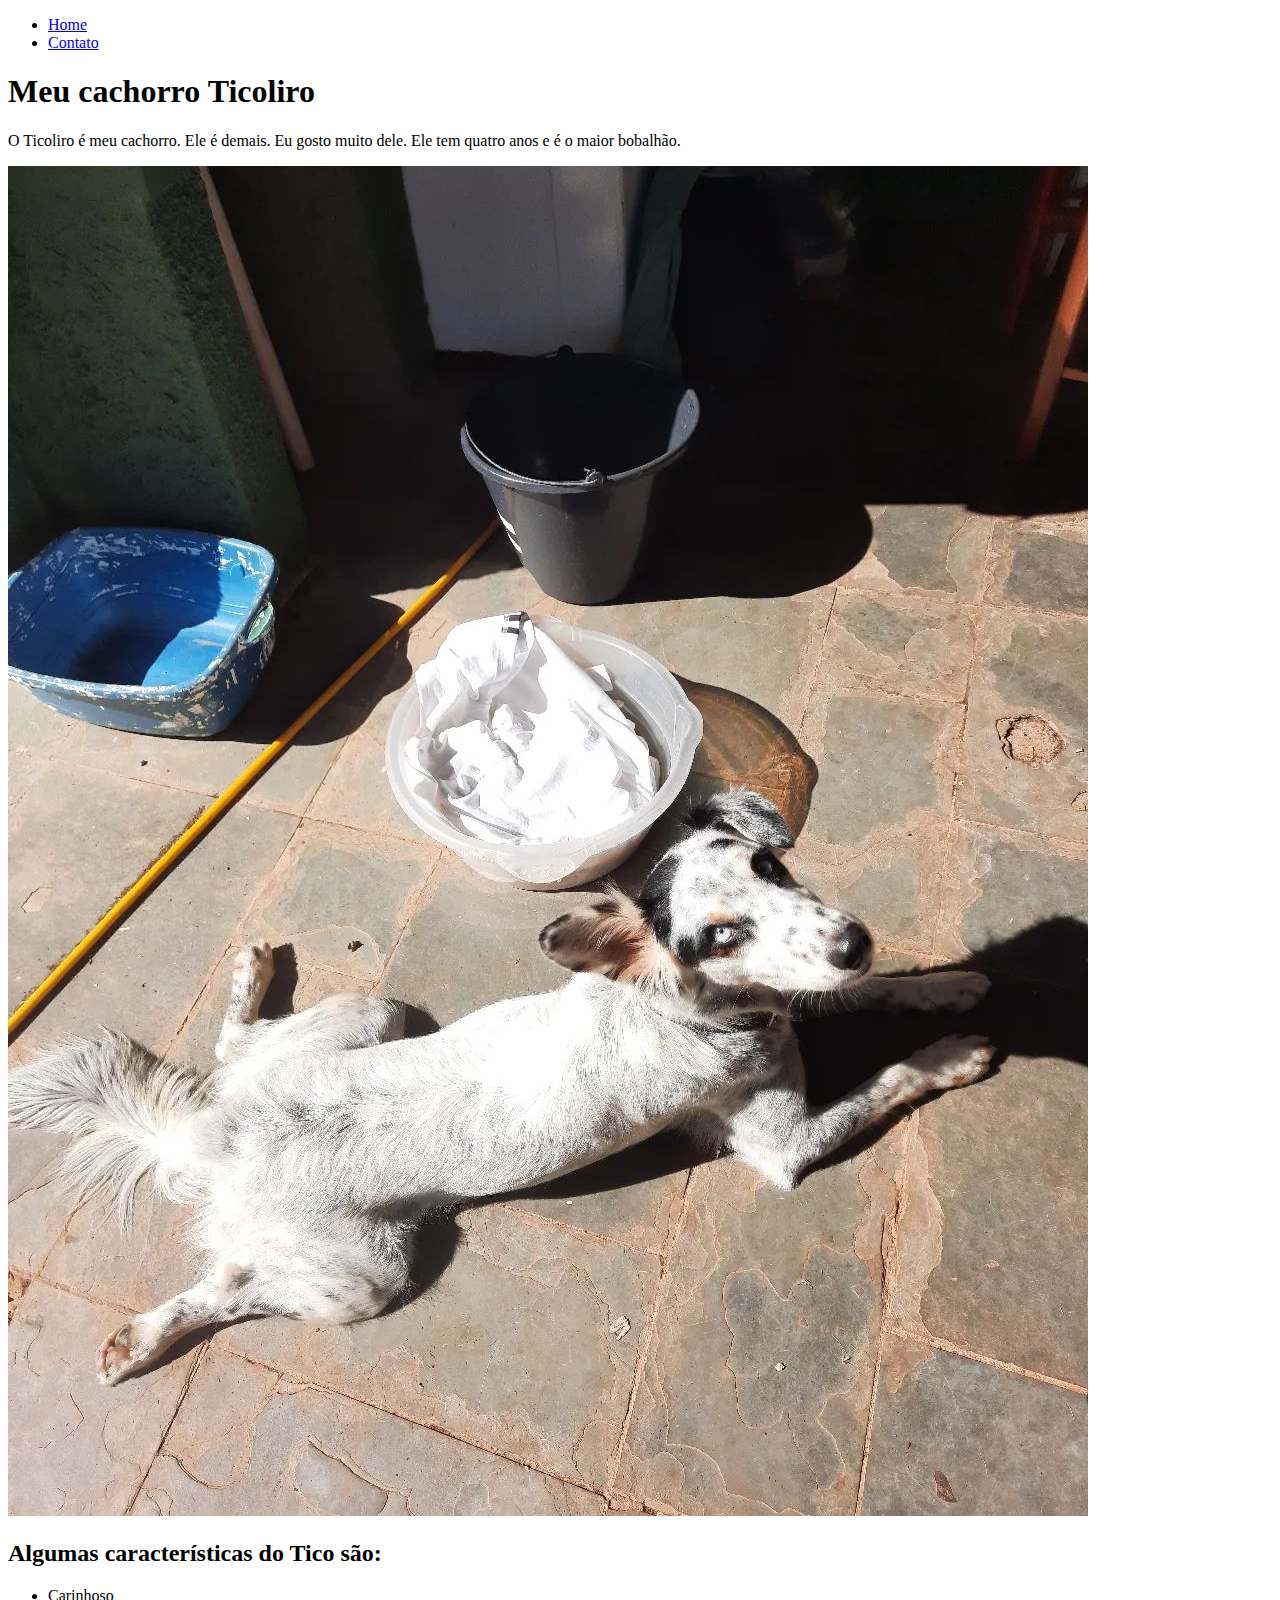
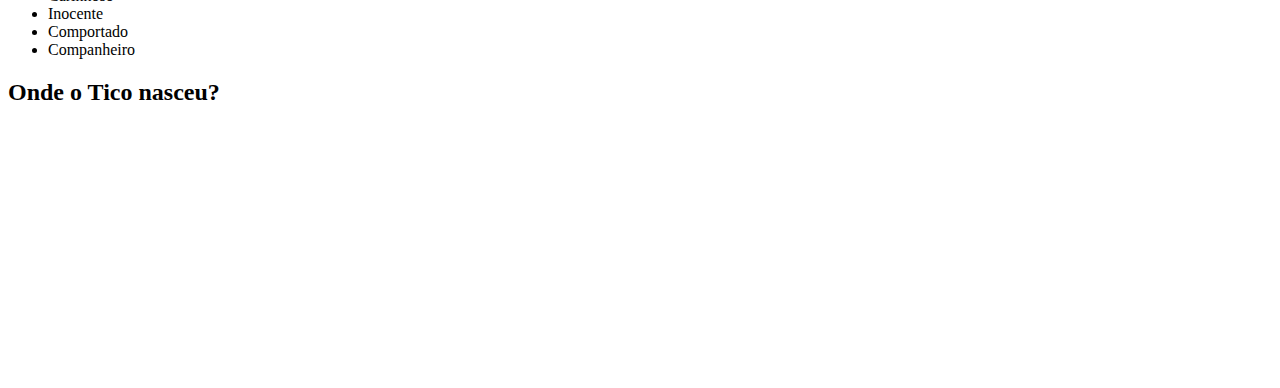
==== index.html @ 9c99c9b4 "Criação do primeiro website" ====
<!DOCTYPE html>
<html lang="pt-br">
<head>
    <meta charset="UTF-8">
    <meta name="viewport" content="width=device-width, initial-scale=1.0">
    <title>Ticoliro</title>
</head>
<body>
    <ul>
        <li>
            <a href="index.html">Home</a>
        </li>
        <li>
            <a href="contato.html">Contato</a>
        </li>
    </ul>

    <h1>Meu cachorro Ticoliro</h1>

    <p>
        O Ticoliro é meu cachorro. Ele é demais. Eu gosto muito dele.
        Ele tem quatro anos e é o maior bobalhão.
    </p>

    <img src="assets/img/ticoliro1.jpg" alt="Ticoliro">

    <h2>Algumas características do Tico são:</h2>
    <ul>
        <li>Carinhoso</li>
        <li>Inocente</li>
        <li>Comportado</li>
        <li>Companheiro</li>
    </ul>

    <h2>Onde o Tico nasceu?</h2>
    <iframe src="https://www.google.com/maps/embed?pb=!1m18!1m12!1m3!1d235237.0082783885!2d-47.23270933792692!3d-22.892032929968817!2m3!1f0!2f0!3f0!3m2!1i1024!2i768!4f13.1!3m3!1m2!1s0x94c8c61de74b6325%3A0x17e53a6a2178c22a!2sCampinas%2C%20State%20of%20S%C3%A3o%20Paulo!5e0!3m2!1sen!2sbr!4v1712018414753!5m2!1sen!2sbr" width="400" height="250" style="border:0;" allowfullscreen="" loading="lazy" referrerpolicy="no-referrer-when-downgrade"></iframe>
</body>
</html>
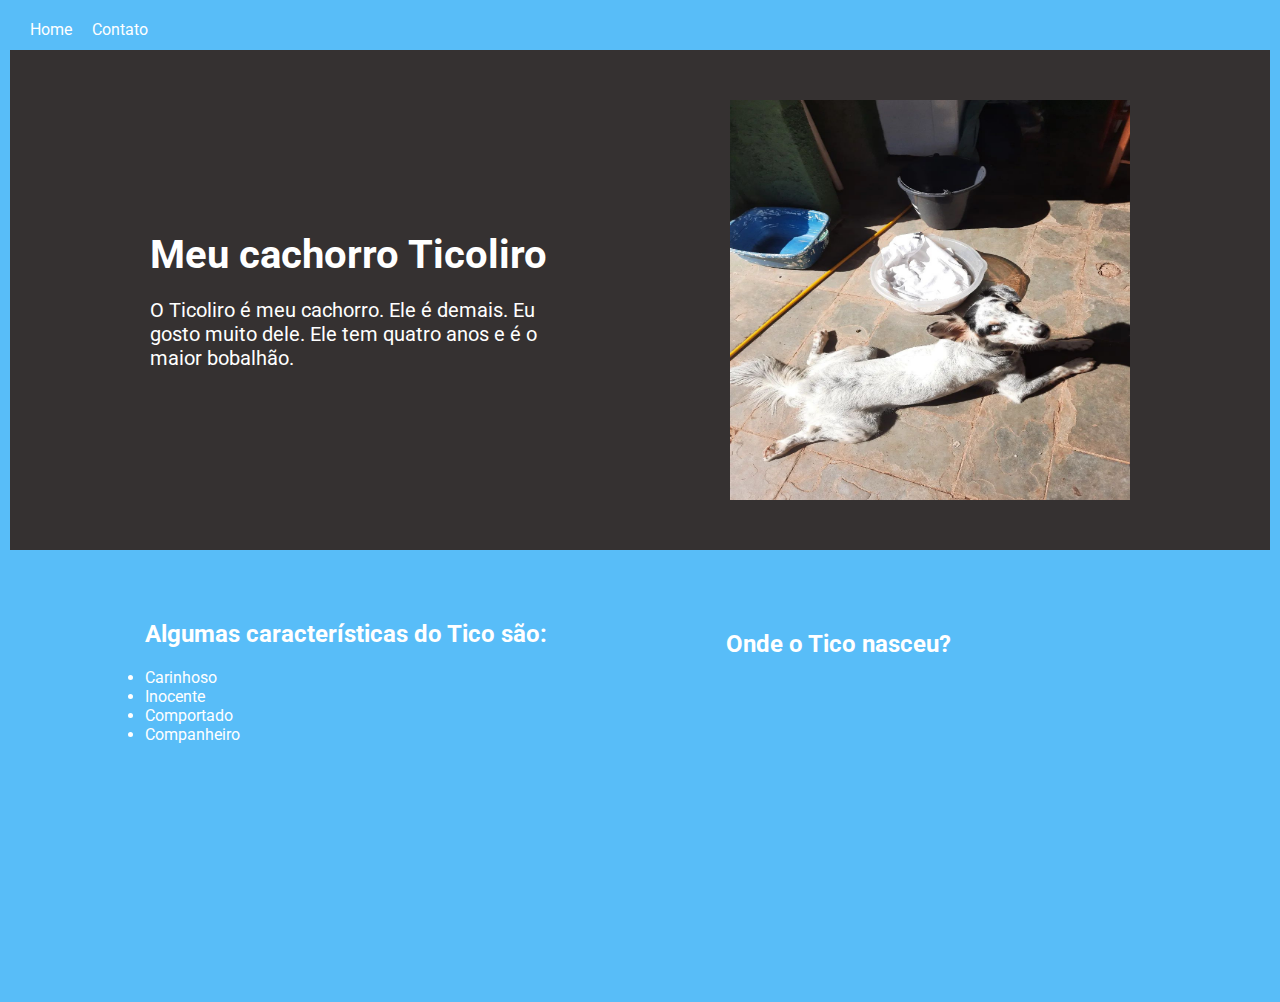
==== commit b686ebf7: "Add styling" ====
--- a/index.html
+++ b/index.html
@@ -1,38 +1,78 @@
 <!DOCTYPE html>
 <html lang="pt-br">
-<head>
-    <meta charset="UTF-8">
-    <meta name="viewport" content="width=device-width, initial-scale=1.0">
+  <head>
+    <meta charset="UTF-8" />
+    <meta name="viewport" content="width=device-width, initial-scale=1.0" />
     <title>Ticoliro</title>
-</head>
-<body>
-    <ul>
-        <li>
-            <a href="index.html">Home</a>
-        </li>
-        <li>
-            <a href="contato.html">Contato</a>
-        </li>
-    </ul>
+    <link rel="stylesheet" type="text/css" href="style.css" />
+    <link
+      href="https://fonts.googleapis.com/css2?family=Roboto:ital,wght@0,100;0,500;0,900;1,100&display=swap"
+      rel="stylesheet"
+    />
+  </head>
+  <body>
+    <header>
+      <div class="nav-wrapper">
+        <nav class="navigation">
+          <ul>
+            <li>
+              <a href="index.html">Home</a>
+            </li>
+            <li>
+              <a href="contato.html">Contato</a>
+            </li>
+          </ul>
+        </nav>
+      </div>
+    </header>
 
-    <h1>Meu cachorro Ticoliro</h1>
+    <main>
+      <div class="container">
+        <div class="hero">
+          <div class="hero-left">
+            <div class="titulo">
+              <h1>Meu cachorro Ticoliro</h1>
+            </div>
+            <div class="descricao">
+              <p>
+                O Ticoliro é meu cachorro. Ele é demais. Eu gosto muito dele.
+                Ele tem quatro anos e é o maior bobalhão.
+              </p>
+            </div>
+          </div>
+            <img src="assets/img/ticoliro1.jpg" alt="Ticoliro" />
+        </div>
+      </div>
 
-    <p>
-        O Ticoliro é meu cachorro. Ele é demais. Eu gosto muito dele.
-        Ele tem quatro anos e é o maior bobalhão.
-    </p>
+      <div class="container">
+        <div class="infos">
+          <div class="caracteristicas">
+            <h2>Algumas características do Tico são:</h2>
+            <ul>
+              <li>Carinhoso</li>
+              <li>Inocente</li>
+              <li>Comportado</li>
+              <li>Companheiro</li>
+            </ul>
+          </div>
 
-    <img src="assets/img/ticoliro1.jpg" alt="Ticoliro">
 
-    <h2>Algumas características do Tico são:</h2>
-    <ul>
-        <li>Carinhoso</li>
-        <li>Inocente</li>
-        <li>Comportado</li>
-        <li>Companheiro</li>
-    </ul>
-
-    <h2>Onde o Tico nasceu?</h2>
-    <iframe src="https://www.google.com/maps/embed?pb=!1m18!1m12!1m3!1d235237.0082783885!2d-47.23270933792692!3d-22.892032929968817!2m3!1f0!2f0!3f0!3m2!1i1024!2i768!4f13.1!3m3!1m2!1s0x94c8c61de74b6325%3A0x17e53a6a2178c22a!2sCampinas%2C%20State%20of%20S%C3%A3o%20Paulo!5e0!3m2!1sen!2sbr!4v1712018414753!5m2!1sen!2sbr" width="400" height="250" style="border:0;" allowfullscreen="" loading="lazy" referrerpolicy="no-referrer-when-downgrade"></iframe>
-</body>
-</html>+        <div class="container">
+          <div class="local">
+            <h2>Onde o Tico nasceu?</h2>
+            <iframe
+              src="https://www.google.com/maps/embed?pb=!1m18!1m12!1m3!1d235237.0082783885!2d-47.23270933792692!3d-22.892032929968817!2m3!1f0!2f0!3f0!3m2!1i1024!2i768!4f13.1!3m3!1m2!1s0x94c8c61de74b6325%3A0x17e53a6a2178c22a!2sCampinas%2C%20State%20of%20S%C3%A3o%20Paulo!5e0!3m2!1sen!2sbr!4v1712018414753!5m2!1sen!2sbr"
+              width="400"
+              height="250"
+              style="border: 0"
+              allowfullscreen=""
+              loading="lazy"
+              referrerpolicy="no-referrer-when-downgrade"
+            ></iframe>
+          </div>
+        </div>
+      </div>
+    </div>
+    </main>
+  </body>
+</html>
--- a/style.css
+++ b/style.css
@@ -0,0 +1,90 @@
+* {
+    margin: 0;
+    padding: 0;
+}
+
+body {
+    background-color: #58bdf8;
+    color: #FFF;
+    font-family: 'Roboto', sans-serif;
+}
+
+.nav-wrapper {
+    padding: 10px;
+    margin: 10px;
+}
+
+.nav-wrapper a {
+    text-decoration: none;
+    color: #FFF;
+    padding: 10px;
+}
+
+.nav-wrapper ul {
+    list-style-type: none;
+    margin: 0;
+    padding: 0;
+}
+
+.nav-wrapper li {
+    float: left;
+}
+
+li a:hover {
+    background-color: #408cb8;
+}
+
+.container {
+    padding: 10px;
+    margin: 0;
+}
+
+.hero {
+    display: flex;
+    justify-content: space-around;
+    padding: 50px;
+    align-items: center;
+    background-color: #353131;
+}
+
+.hero-left {
+    width: 400px;
+}
+
+img {
+    width: 400px;
+    height: 400px;
+}
+
+.titulo {
+    margin-bottom: 20px;
+    font-size: 20px;
+}
+
+.descricao {
+    font-size: 20px;
+}
+
+h2 {
+    margin-bottom: 20px;
+}
+
+.infos {
+    display: flex;
+    justify-content: space-around;
+    padding: 50px;
+}
+
+.contato {
+    padding: 10px;
+}
+
+.contato h1 {
+    font-size: 40px;
+}
+
+.formulario {
+    font-size: 20px;
+    padding: 20px;
+    background-color: #353131;
+}